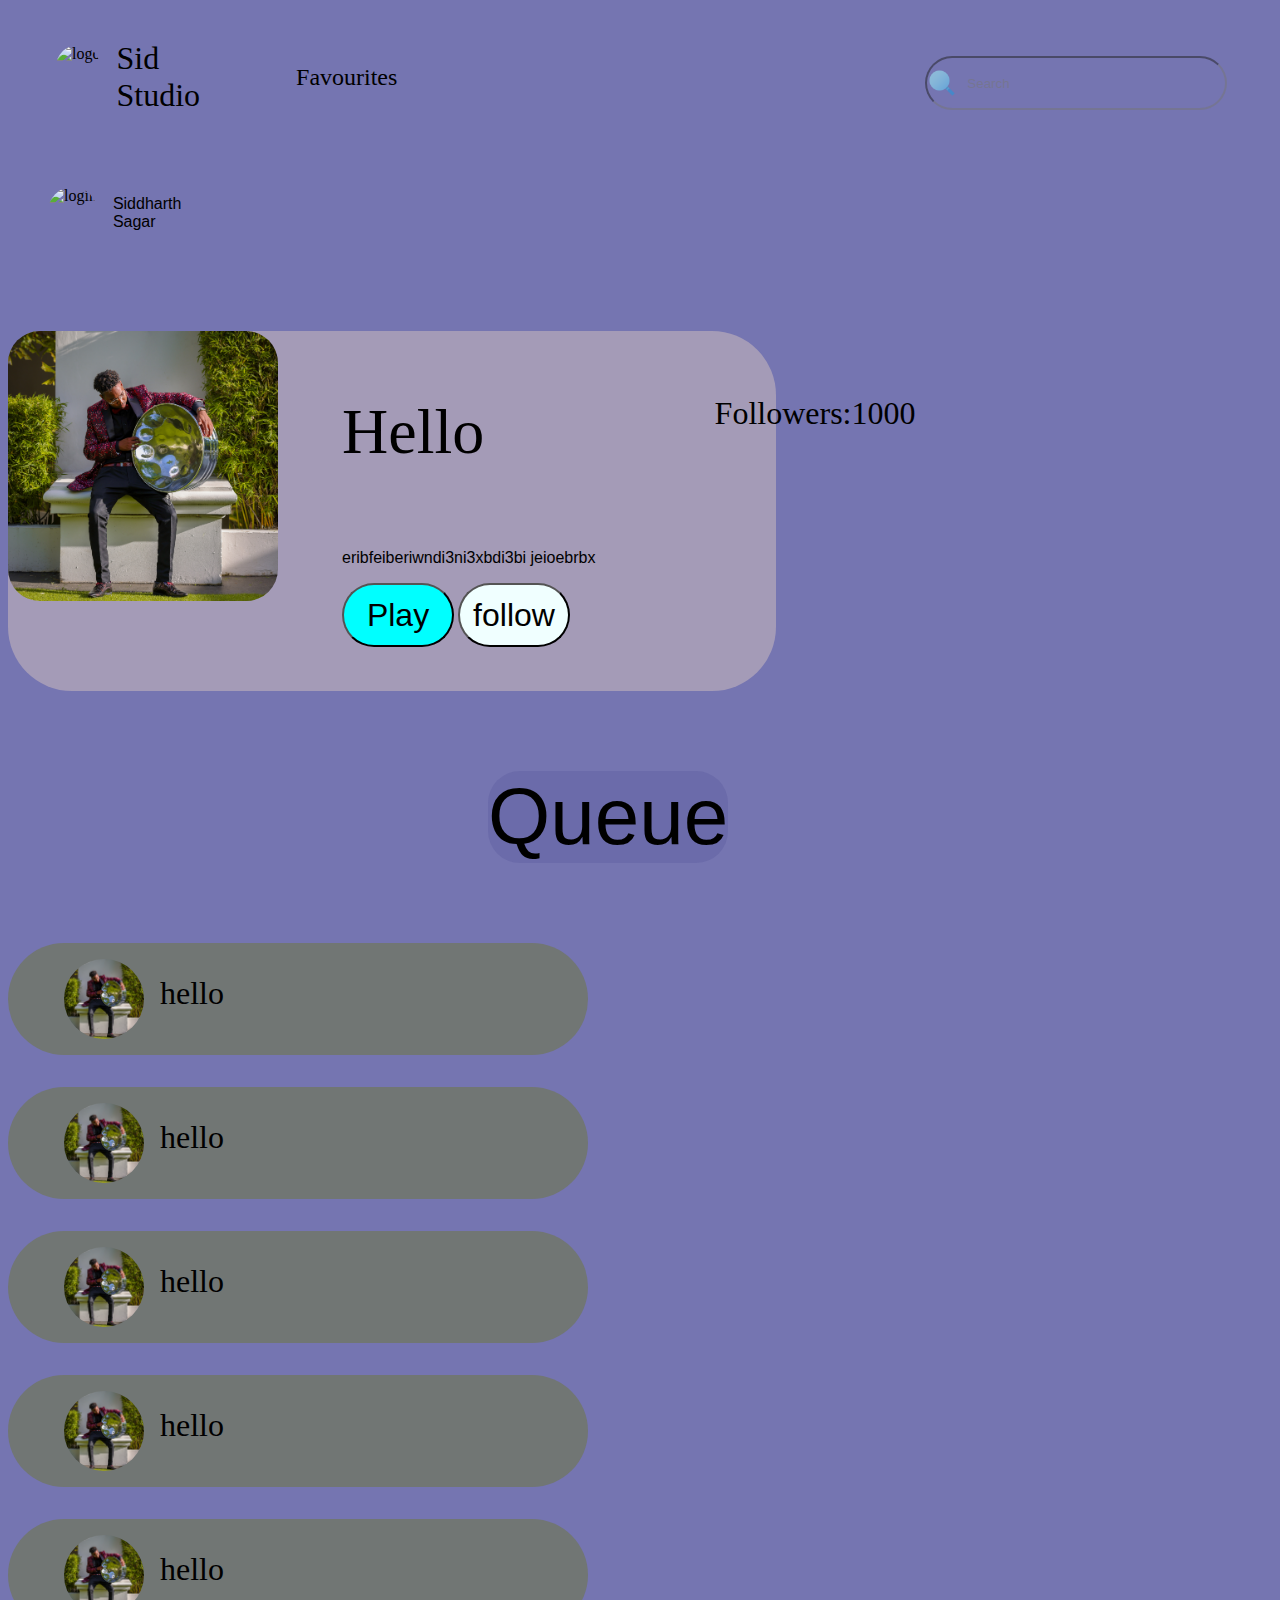
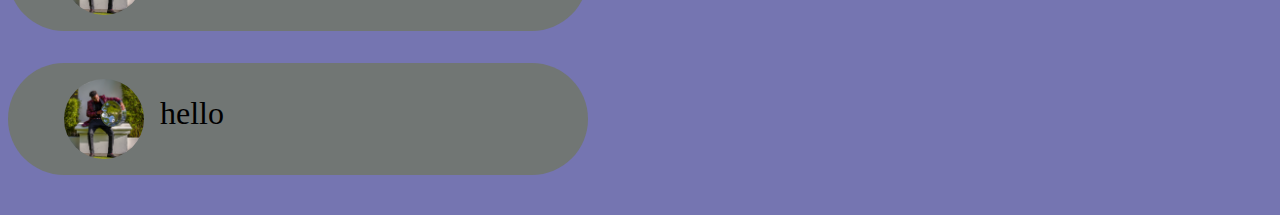
==== artistpage.html @ 0635a87e "artist page progress" ====
<!DOCTYPE html>
<html lang="en">
  <head>
    <meta charset="UTF-8" />
    <meta name="viewport" content="width=device-width, initial-scale=1.0" />
    <meta http-equiv="X-UA-Compatible" content="ie=edge" />
    <link rel="stylesheet" href="https://cdnjs.cloudflare.com/ajax/libs/font-awesome/4.7.0/css/font-awesome.min.css">
    <link rel="stylesheet" href="styles.css" />
    <script src="https://kit.fontawesome.com/5900700151.js" crossorigin="anonymous"></script>
    <title>Static Template</title>
  </head>
   <nav>
   <li class="options">
      <img src="https://images.unsplash.com/photo-1536098561742-ca998e48cbcc?ixlib=rb-4.0.3&ixid=MnwxMjA3fDB8MHxwaG90by1wYWdlfHx8fGVufDB8fHx8&auto=format&fit=crop&w=836&q=80" alt="logo" class="logo">
      <p class="logotext">Sid<br>Studio</p>
    
      <ul class="favourites">Favourites</ul>
      <ul>
        <form class="search" >
           
          <input type="text" placeholder="Search">
        </form>
      </ul>
      <ul class="login">
        <img src="https://images.unsplash.com/photo-1536098561742-ca998e48cbcc?ixlib=rb-4.0.3&ixid=MnwxMjA3fDB8MHxwaG90by1wYWdlfHx8fGVufDB8fHx8&auto=format&fit=crop&w=836&q=80" alt="login">
        <p class="name">Siddharth<br>Sagar</p>
      </ul>
    </li>
   </nav>

<div class="homeartist">
    <div class="notqueue">
        <div class="artistinfo">
            <img src="stockimg.jpg" alt="">
            <div class="data">
                <div>
            <p class="artistname">Hello</p>
            <p class="followers">Followers:1000</p>
                </div>
            <p class="artistinfo2">eribfeiberiwndi3ni3xbdi3bi jeioebrbx</p>
            <button class="playall">Play</button>
            <button class="follow">follow</button>
            </div>
        </div>
    </div>
      <div class="queue">

  <p class="queueheading">Queue</p>
  <li class="queuesongs">
    <ul>
      <img src="stockimg.jpg" alt="">
     <p>hello</p>
    </ul>
     <ul>
      <img src="stockimg.jpg" alt="">
     <p>hello</p>
    </ul>
  <ul>
      <img src="stockimg.jpg" alt="">
     <p>hello</p>
    </ul>
  <ul>
      <img src="stockimg.jpg" alt="">
     <p>hello</p>
    </ul>
  <ul>
      <img src="stockimg.jpg" alt="">
     <p>hello</p>
    </ul>
  <ul>
      <img src="stockimg.jpg" alt="">
     <p>hello</p>
    </ul>

  </li>
</div>




</div>

</body>
</html>
---- styles.css ----
/* css for nav bar */
nav{
    
    margin: 0 !important;
    display: flex;
    flex-wrap: wrap;
    background-image: -moz-linear-gradient(rgba(41, 41, 135, 0.936),rgb(117,117,177));
}
.options{
    width: 100vw;
    display: flex;
    flex-wrap: wrap;
    
  
}
.logo{
    height: 5rem;
    border-radius: 50rem;
    margin-left: 3rem;
    margin-top: 2.3rem;
}
.logotext{
    padding-left: 1rem;
    font-size: 2rem;
}
.login img{
    height: 5rem;
    margin-top: 1.5rem;
    border-radius: 50rem;
}
.favourites{
    margin-left: 4rem;
    padding: 2rem;
    font-size: 1.5rem;
    
}
.search{
    /* display: inline-block; */
    float: right;
    margin-left: 35vw;
    
     background: url(https://icons8.com/icon/KPmthqkeTgDN/search) no-repeat scroll 7px 7px;

}

.search input{
    display: inline-block;
    margin-top: 2rem;
    height: 3rem;
    width: 20vw;
    background-color: rgb(6, 6, 6);
    opacity: 50%;
    border-radius: 50rem;
    padding-left: 2.5rem;
    background: url("search.png") no-repeat left; 
    background-size: 30px;
}
.login{
    
    display: flex;

}
.login p{
    display: block;
    font-size: 1rem;
    font-family: 'Lucida Sans', 'Lucida Sans Regular', 'Lucida Grande', 'Lucida Sans Unicode', Geneva, Verdana, sans-serif;
    padding: 1rem;
}


/* end of css for nav bar  */
/* css for home page */
body{
    background-color: rgb(117, 117, 177);
}
.playlists{
    width: 60vw;
    margin-top: 3rem;
    display: flex;
}
.playlist1{
    height: 300px;
    padding: 3rem;
    transition: transform 200ms ease-in-out;

}

.playlist1:hover{
    transform: scale(1.5);
}



.latestrelease{
    margin-left: 3rem;
    font-size: 2rem;
    font-family: Georgia, 'Times New Roman', Times, serif;
    font-weight: bolder;
}
.songs{
    display: flex;
    flex-wrap: wrap;
    padding: 1rem;
    
}

.song{
    gap: 1rem;
    display: flex;
    margin-top: 20px;
    width: 500px;
    background-color: rgba(0, 0, 0, 0.362);
    border-radius: 2rem;
}
.song img{
    height: 100px;
    padding-left: 2rem;
    padding-top: 1rem;
}
.songname{
    padding: 20px;
    margin-top: 10px;
    font-size: 20px;
    
}
.artistname{
    font-size: 24px;
    
}

.popular
{
    display: flex;
    padding-left:1rem;
    padding-right: 1rem;
    overflow-x: auto;
}
.artist{
    padding-left:1rem;
    padding-right: 1rem;
    height:300px;
}
.populartext{
    font-size: 2rem;
    font-family: Georgia, 'Times New Roman', Times, serif;
    font-weight: bolder;
}
.artist img{
    margin-top: 0px;
    height: 300px;
    border-radius: 300rem;
}
.artist p{
    margin-left: 80px;
    font-family: 'Gill Sans', 'Gill Sans MT', Calibri, 'Trebuchet MS', sans-serif;
}

.lefthalf {
    width: 60vw;
}

.queue {
float: right;

}
.queuesongs{
    
    display: block;

    
}
.queuesongs ul:hover {
    background-color: aqua;
    transition: 2s;
}
.queuesongs ul {
    font-size: 2rem;
    width: 60vh;
    display: flex;
    border-radius: 4rem;
    
    background-color: rgb(113, 118, 116);
}
.home{
    display: flex;
}
.queueheading{

    background-color: rgba(92, 92, 159, 0.407);
    border-radius: 2rem;
    font-size: 5rem;
    margin-left: 30rem;
    font-family:'Franklin Gothic Medium', 'Arial Narrow', Arial, sans-serif;
}
.queuesongs ul img{
    border-radius: 100rem;
    height: 5rem;
    padding: 1rem;
}


/* artist info section */
.homeartist{
    display: flex;
    flex-wrap: wrap;
}
.notqueue {
    height: 40vh;
    width: 60vw;
    display: flex;
    flex-wrap: wrap;
    margin-top: 3rem;
    
}
.artistinfo{
    display: flex;
    width: 60vw;
    border-radius: 4rem;
    background-color: rgba(255, 228, 196, 0.342);
}
.data{
    padding-left: 4rem;
}
.artistinfo img{
    height:30vh;
    border-radius: 2rem;
}
.data div{
    display:flex;
}
.artistname{
     font-size: 4rem;
     font-family: 'Times New Roman', Times, serif;


}
.artistinfo2{
    font-size: 1rem;
    font-family: 'Franklin Gothic Medium', 'Arial Narrow', Arial, sans-serif;
}
.followers{
    font-size: 2rem;
    margin-left: 18vw;
    margin-top: 4rem;
}

.playall{
    height: 4rem;
    width: 7rem;
    font-size: 2rem;
    background-color: aqua;
    border-radius: 3rem;

}
.follow{
    height: 4rem;
    width:7rem;
    font-size: 2rem;
    background-color: azure;
    border-radius: 4rem;
}
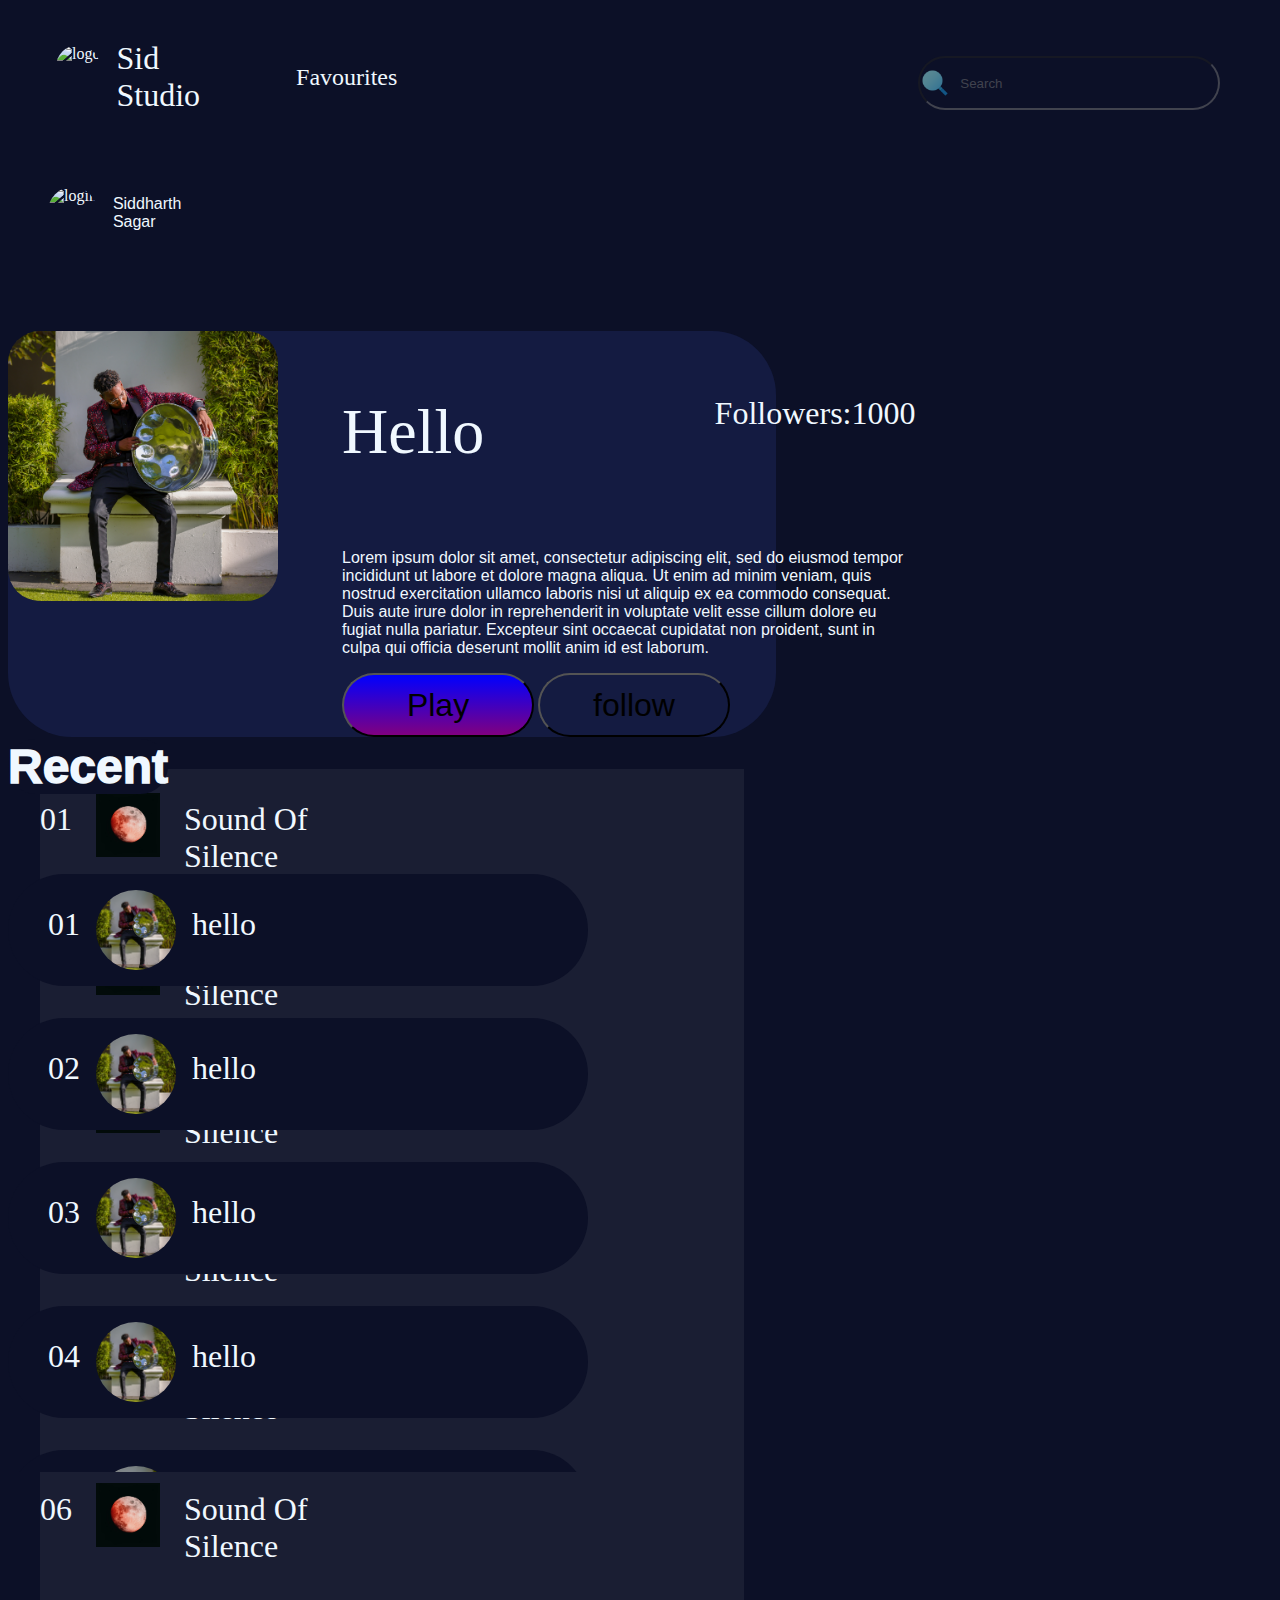
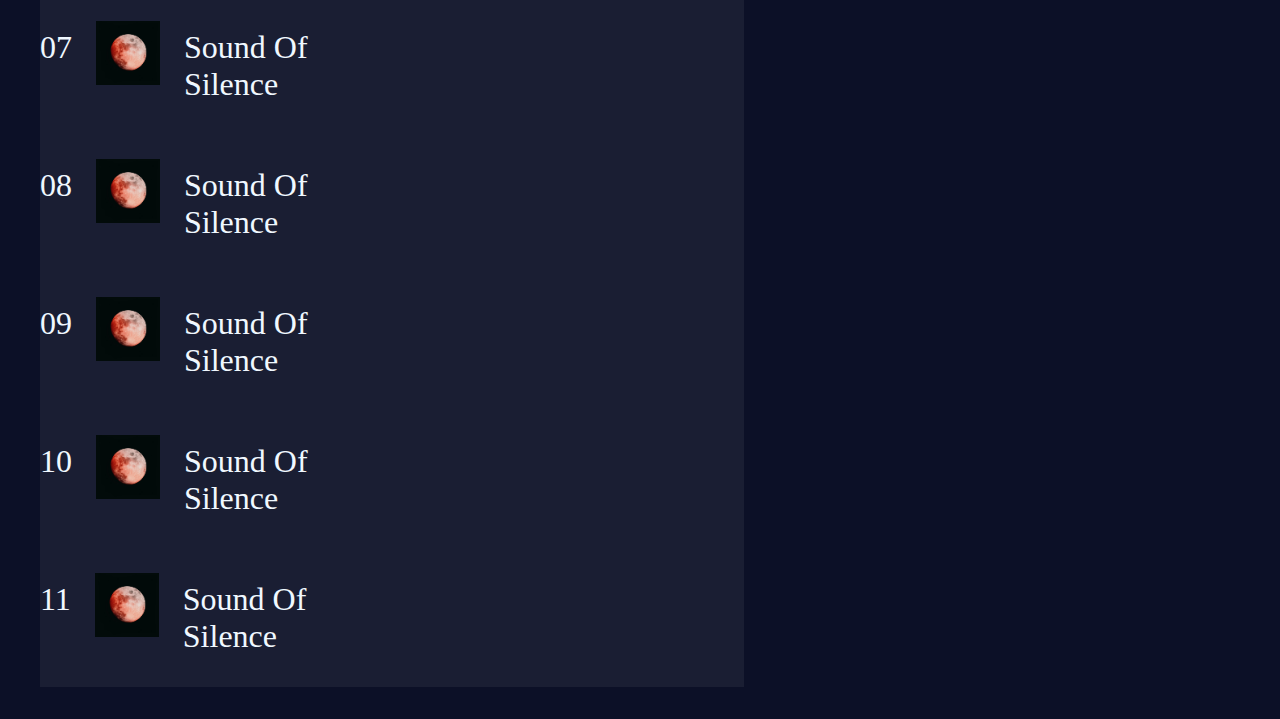
==== commit 8f92d642: "all requirements done" ====
--- a/artistpage.html
+++ b/artistpage.html
@@ -17,7 +17,7 @@
       <ul class="favourites">Favourites</ul>
       <ul>
         <form class="search" >
-           
+          <i class="fa-solid fa-bell"></i> 
           <input type="text" placeholder="Search">
         </form>
       </ul>
@@ -37,43 +37,205 @@
             <p class="artistname">Hello</p>
             <p class="followers">Followers:1000</p>
                 </div>
-            <p class="artistinfo2">eribfeiberiwndi3ni3xbdi3bi jeioebrbx</p>
+            <p class="artistinfo2">    Lorem ipsum dolor sit amet, consectetur adipiscing elit, sed do eiusmod tempor incididunt ut labore et dolore magna aliqua. Ut enim ad minim veniam, quis nostrud exercitation ullamco laboris nisi ut aliquip ex ea commodo consequat. Duis aute irure dolor in reprehenderit in voluptate velit esse cillum dolore eu fugiat nulla pariatur. Excepteur sint occaecat cupidatat non proident, sunt in culpa qui officia deserunt mollit anim id est laborum.</p>
             <button class="playall">Play</button>
             <button class="follow">follow</button>
             </div>
         </div>
-    </div>
-      <div class="queue">
-
-  <p class="queueheading">Queue</p>
+        
+<!-- final song list  -->
+
+<div class="artistpagesongs">
+  <div class="artistpagesong">
+    <p>01</p>
+    <img src="moon.jpg" alt="">
+    <p>Sound Of Silence</p>
+    <div class="songicons">
+      <i class="fa-solid fa-heart-circle-plus"></i>
+      <i class="fa-solid fa-plus"></i>
+    </div>
+
+  </div>
+  <div class="artistpagesong">
+    <p>02</p>
+    <img src="moon.jpg" alt="">
+    <p>Sound Of Silence</p>
+    <div class="songicons">
+      <i class="fa-solid fa-heart-circle-plus"></i>
+      <i class="fa-solid fa-plus"></i>
+    </div>
+
+    </div>
+  <div class="artistpagesong">
+    <p>03</p>
+    <img src="moon.jpg" alt="">
+    <p>Sound Of Silence</p>
+    <div class="songicons">
+      <i class="fa-solid fa-heart-circle-plus"></i>
+      <i class="fa-solid fa-plus"></i>
+    </div>
+  </div>
+  <div class="artistpagesong">
+    <p>04</p>
+    <img src="moon.jpg" alt="">
+    <p>Sound Of Silence</p>
+    <div class="songicons">
+      <i class="fa-solid fa-heart-circle-plus"></i>
+      <i class="fa-solid fa-plus"></i>
+    </div>
+</div>
+  <div class="artistpagesong">
+    <p>05</p>
+    <img src="moon.jpg" alt="">
+    <p>Sound Of Silence</p>
+    <div class="songicons">
+      <i class="fa-solid fa-heart-circle-plus"></i>
+      <i class="fa-solid fa-plus"></i>
+    </div>
+  </div>
+  <div class="artistpagesong">
+    <p>06</p>
+    <img src="moon.jpg" alt="">
+    <p>Sound Of Silence</p>
+    <div class="songicons">
+      <i class="fa-solid fa-heart-circle-plus"></i>
+      <i class="fa-solid fa-plus"></i>
+    </div>
+</div>
+  <div class="artistpagesong">
+    <p>07</p>
+    <img src="moon.jpg" alt="">
+    <p>Sound Of Silence</p>
+    <div class="songicons">
+      <i class="fa-solid fa-heart-circle-plus"></i>
+      <i class="fa-solid fa-plus"></i>
+    </div>
+    </div>
+  <div class="artistpagesong">
+    <p>08</p>
+    <img src="moon.jpg" alt="">
+    <p>Sound Of Silence</p>
+    <div class="songicons">
+      <i class="fa-solid fa-heart-circle-plus"></i>
+      <i class="fa-solid fa-plus"></i>
+    </div>
+    </div>
+  <div class="artistpagesong">
+    <p>09</p>
+    <img src="moon.jpg" alt="">
+    <p>Sound Of Silence</p>
+    <div class="songicons">
+      <i class="fa-solid fa-heart-circle-plus"></i>
+      <i class="fa-solid fa-plus"></i>
+    </div>
+  </div>
+  <div class="artistpagesong">
+    <p>10</p>
+    <img src="moon.jpg" alt="">
+    <p>Sound Of Silence</p>
+    <div class="songicons">
+      <i class="fa-solid fa-heart-circle-plus"></i>
+      <i class="fa-solid fa-plus"></i>
+    </div>
+    </div>
+  <div class="artistpagesong">
+    <p>11</p>
+    <img src="moon.jpg" alt="">
+    <p>Sound Of Silence</p>
+    <div class="songicons">
+      <i class="fa-solid fa-heart-circle-plus"></i>
+      <i class="fa-solid fa-plus"></i>
+    </div>
+  
+
+
+
+
+  </div>
+</div>
+    </div>
+    <div class="queue">
+
+  <p class="queueheading">Recent</p>
   <li class="queuesongs">
     <ul>
-      <img src="stockimg.jpg" alt="">
-     <p>hello</p>
-    </ul>
-     <ul>
-      <img src="stockimg.jpg" alt="">
-     <p>hello</p>
-    </ul>
-  <ul>
-      <img src="stockimg.jpg" alt="">
-     <p>hello</p>
-    </ul>
-  <ul>
-      <img src="stockimg.jpg" alt="">
-     <p>hello</p>
-    </ul>
-  <ul>
-      <img src="stockimg.jpg" alt="">
-     <p>hello</p>
-    </ul>
-  <ul>
-      <img src="stockimg.jpg" alt="">
-     <p>hello</p>
-    </ul>
+      <p>01</p>
+      <img src="stockimg.jpg" alt="">
+     <p>hello</p>
+     <i class="fa-solid fa-heart-circle-plus"></i>
+    </ul>
+   <ul>
+      <p>02</p>
+      <img src="stockimg.jpg" alt="">
+     <p>hello</p>
+     <i class="fa-solid fa-heart-circle-plus"></i>
+    </ul>
+    <ul>
+      <p>03</p>
+      <img src="stockimg.jpg" alt="">
+     <p>hello</p>
+     <i class="fa-solid fa-heart-circle-plus"></i>
+    </ul>
+     <ul>
+      <p>04</p>
+      <img src="stockimg.jpg" alt="">
+     <p>hello</p>
+     <i class="fa-solid fa-heart-circle-plus"></i>
+    </ul>
+      <ul>
+      <p>05</p>
+      <img src="stockimg.jpg" alt="">
+     <p>hello</p>
+     <i class="fa-solid fa-heart-circle-plus"></i>
+    </ul>
+     <ul>
+      <p>06</p>
+      <img src="stockimg.jpg" alt="">
+     <p>hello</p>
+     <i class="fa-solid fa-heart-circle-plus"></i>
+    </ul>
+     <ul>
+      <p>07</p>
+      <img src="stockimg.jpg" alt="">
+     <p>hello</p>
+     <i class="fa-solid fa-heart-circle-plus"></i>
+    </ul>
+     <ul>
+      <p>08</p>
+      <img src="stockimg.jpg" alt="">
+     <p>hello</p>
+     <i class="fa-solid fa-heart-circle-plus"></i>
+    </ul>
+     <ul>
+      <p>09</p>
+      <img src="stockimg.jpg" alt="">
+     <p>hello</p>
+     <i class="fa-solid fa-heart-circle-plus"></i>
+    </ul>
+     <ul>
+      <p>10</p>
+      <img src="stockimg.jpg" alt="">
+     <p>hello</p>
+     <i class="fa-solid fa-heart-circle-plus"></i>
+    </ul>
+     <ul>
+      <p>11</p>
+      <img src="stockimg.jpg" alt="">
+     <p>hello</p>
+     <i class="fa-solid fa-heart-circle-plus"></i>
+    </ul>
+     <ul>
+      <p>12</p>
+      <img src="stockimg.jpg" alt="">
+     <p>hello</p>
+     <i class="fa-solid fa-heart-circle-plus"></i>
+    </ul>
+  
 
   </li>
 </div>
+
+
 
 
 
--- a/styles.css
+++ b/styles.css
@@ -4,7 +4,8 @@
     margin: 0 !important;
     display: flex;
     flex-wrap: wrap;
-    background-image: -moz-linear-gradient(rgba(41, 41, 135, 0.936),rgb(117,117,177));
+    color: aliceblue;
+    background-color: rgb(12,16,39);
 }
 .options{
     width: 100vw;
@@ -37,7 +38,7 @@
 .search{
     /* display: inline-block; */
     float: right;
-    margin-left: 35vw;
+    margin-left: 30vw;
     
      background: url(https://icons8.com/icon/KPmthqkeTgDN/search) no-repeat scroll 7px 7px;
 
@@ -71,7 +72,8 @@
 /* end of css for nav bar  */
 /* css for home page */
 body{
-    background-color: rgb(117, 117, 177);
+    background-color: rgb(12,16,39);
+    color: aliceblue;
 }
 .playlists{
     width: 60vw;
@@ -109,18 +111,22 @@
     display: flex;
     margin-top: 20px;
     width: 500px;
-    background-color: rgba(0, 0, 0, 0.362);
+    background-color: rgb(12,16,39);
     border-radius: 2rem;
 }
 .song img{
-    height: 100px;
+    height: 10rem;
     padding-left: 2rem;
     padding-top: 1rem;
 }
+.song i{
+    font-size: 4rem;
+    margin-top: 1rem;
+}
 .songname{
-    padding: 20px;
-    margin-top: 10px;
-    font-size: 20px;
+    padding: 2rem;
+    margin-top: 1rem;
+    font-size: 1rem;
     
 }
 .artistname{
@@ -131,9 +137,11 @@
 .popular
 {
     display: flex;
+    height: 25rem;
     padding-left:1rem;
     padding-right: 1rem;
     overflow-x: auto;
+    overflow-y: hidden;
 }
 .artist{
     padding-left:1rem;
@@ -166,12 +174,12 @@
 .queuesongs{
     
     display: block;
-
-    
+    overflow: auto;
+    height: 70vh;
 }
 .queuesongs ul:hover {
-    background-color: aqua;
-    transition: 2s;
+    background-color: rgb(102, 104, 104);
+    transition: 1s;
 }
 .queuesongs ul {
     font-size: 2rem;
@@ -179,17 +187,18 @@
     display: flex;
     border-radius: 4rem;
     
-    background-color: rgb(113, 118, 116);
+    background-color: rgb(12,16,39);
 }
 .home{
     display: flex;
 }
 .queueheading{
 
-    background-color: rgba(92, 92, 159, 0.407);
+    background-color: rgb(12,16,39);
     border-radius: 2rem;
-    font-size: 5rem;
-    margin-left: 30rem;
+    font-size: 3rem;
+    font-weight: 1000;
+    margin-right: 30rem;
     font-family:'Franklin Gothic Medium', 'Arial Narrow', Arial, sans-serif;
 }
 .queuesongs ul img{
@@ -216,7 +225,7 @@
     display: flex;
     width: 60vw;
     border-radius: 4rem;
-    background-color: rgba(255, 228, 196, 0.342);
+    background-color: rgb(20,27,65);
 }
 .data{
     padding-left: 4rem;
@@ -246,16 +255,110 @@
 
 .playall{
     height: 4rem;
-    width: 7rem;
-    font-size: 2rem;
-    background-color: aqua;
+    width: 12rem;
+    font-size: 2rem;
+    background-image: linear-gradient(blue,purple);
+    transition: transform .1s;
     border-radius: 3rem;
+
+}
+.playall:hover{
+
+    background-color: rgb(203, 30, 238);
+    transform: scale(1.5);
 
 }
 .follow{
     height: 4rem;
-    width:7rem;
-    font-size: 2rem;
-    background-color: azure;
+    width:12rem;
+    font-size: 2rem;
+    background-color: rgba(240, 255, 255, 0);
     border-radius: 4rem;
+    transition: transform .1s;
+}
+.follow:hover{
+    background-color: aqua;
+    transform: scale(1.5);
+}
+
+.queuesongs ul i{
+    margin-left: 15vw;
+    margin-top: 2rem;
+}
+
+.stations{
+    display: flex;
+    padding: 1rem;
+}
+
+.stations img{
+    height: 9rem;
+    margin-left: 2rem;
+    margin-right: 2rem;
+    border-radius:20rem ;
+}
+
+/* moods  */
+.moods{
+    display: flex;
+}
+.moods img{
+    height: 12rem;
+    padding: 4rem;
+    transition: transform .1s;
+}
+.moods img:hover {
+    transform: rotate(40deg);
+    
+}
+.moods p{
+    font-size: 2rem;
+    padding: 2rem;
+}
+.stations p{
+    font-size: 2rem;
+    padding: 2rem;
+}
+.playlists2{
+    margin-top: -20px;
+    display: flex;
+
+}
+.playlists2 img{
+    height: 10rem;
+    padding: 2rem;
+
+}
+
+.search i{
+    font-size: 2rem;
+    padding: 1rem;
+}
+.artistpagesongs{
+    display: flex;
+    flex-direction: column;
+    padding: 2rem;
+}
+.artistpagesong{
+    
+    display: flex;
+    background-color: rgb(26,30,51);
+    width: 55vw;
+}
+.artistpagesong img{
+    height: 4rem;
+    
+    padding: 1.5rem;
+}
+.artistpagesong p{
+    font-size: 2rem;
+}
+.songicons{
+    display: flex;
+    margin-top: 2rem;
+    margin-left: 25vw;
+    font-size: 2rem;
+}
+.songicons i{
+    padding: 1rem;
 }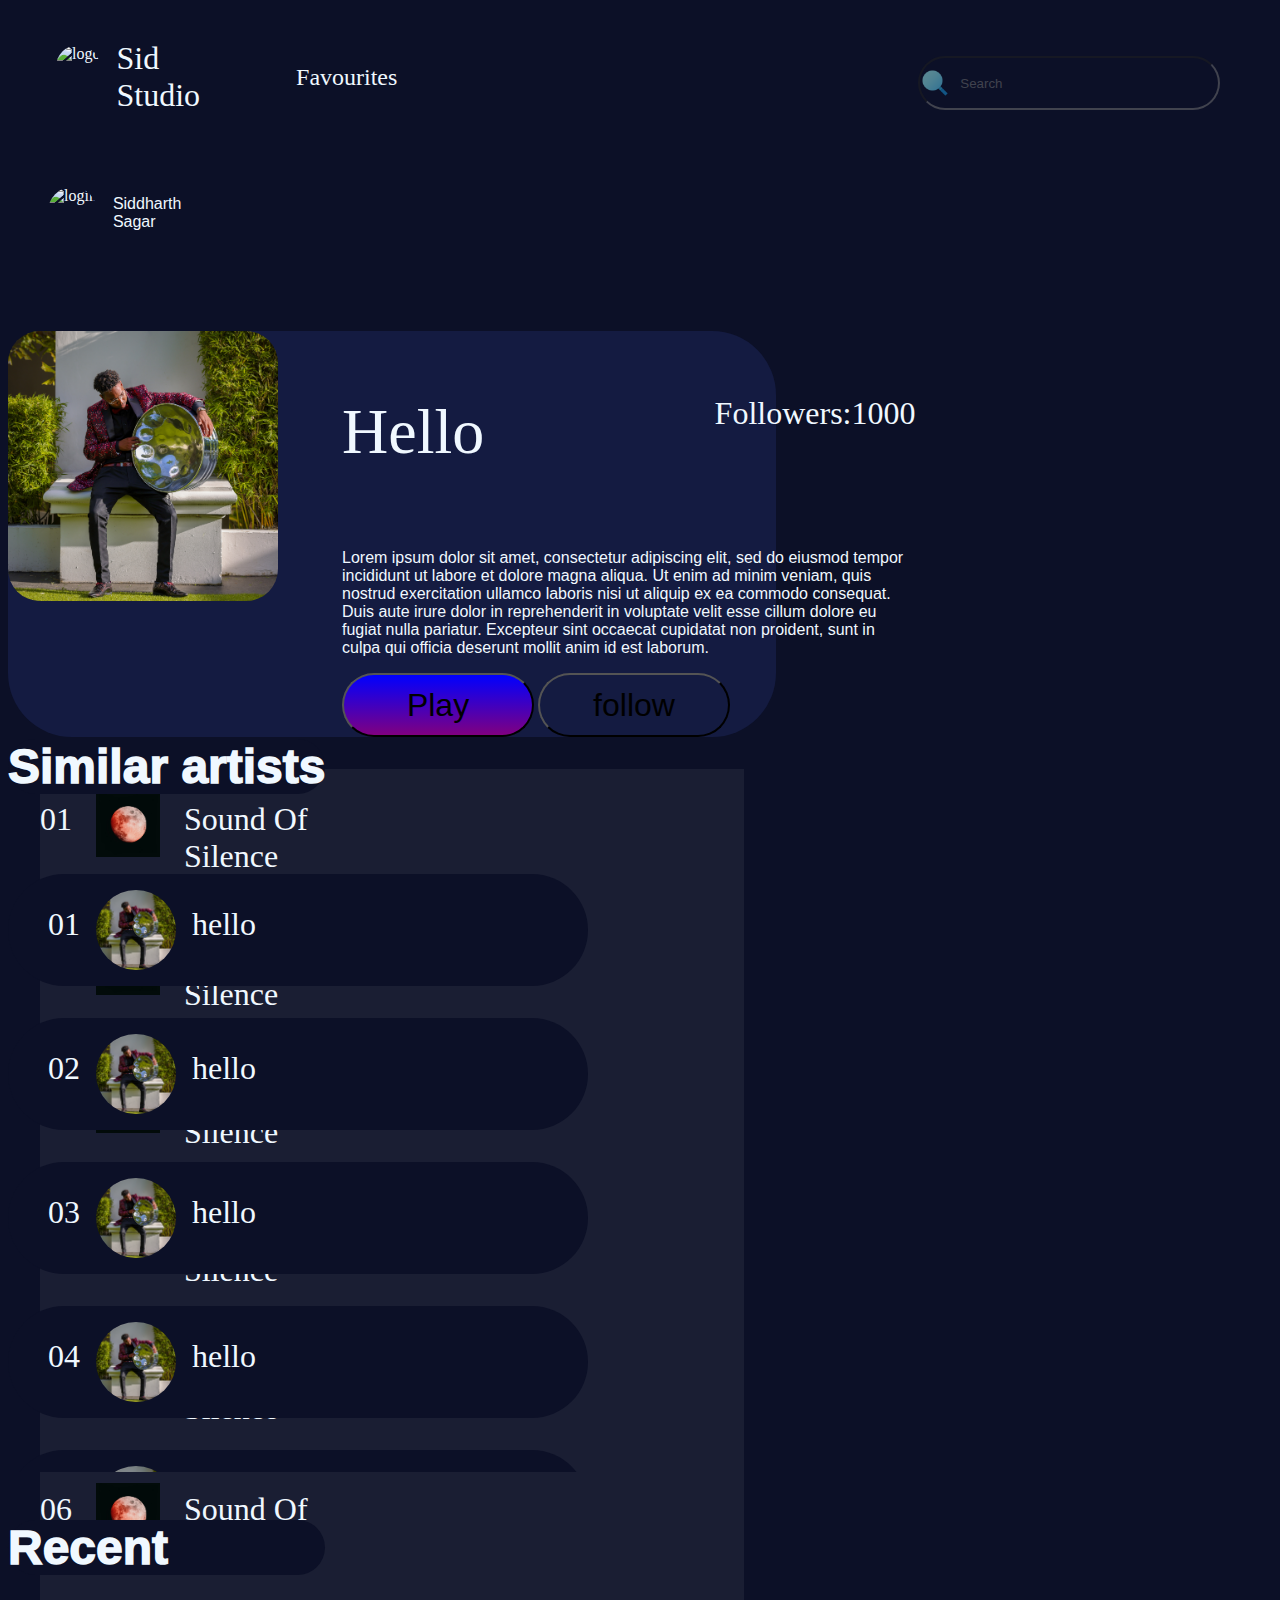
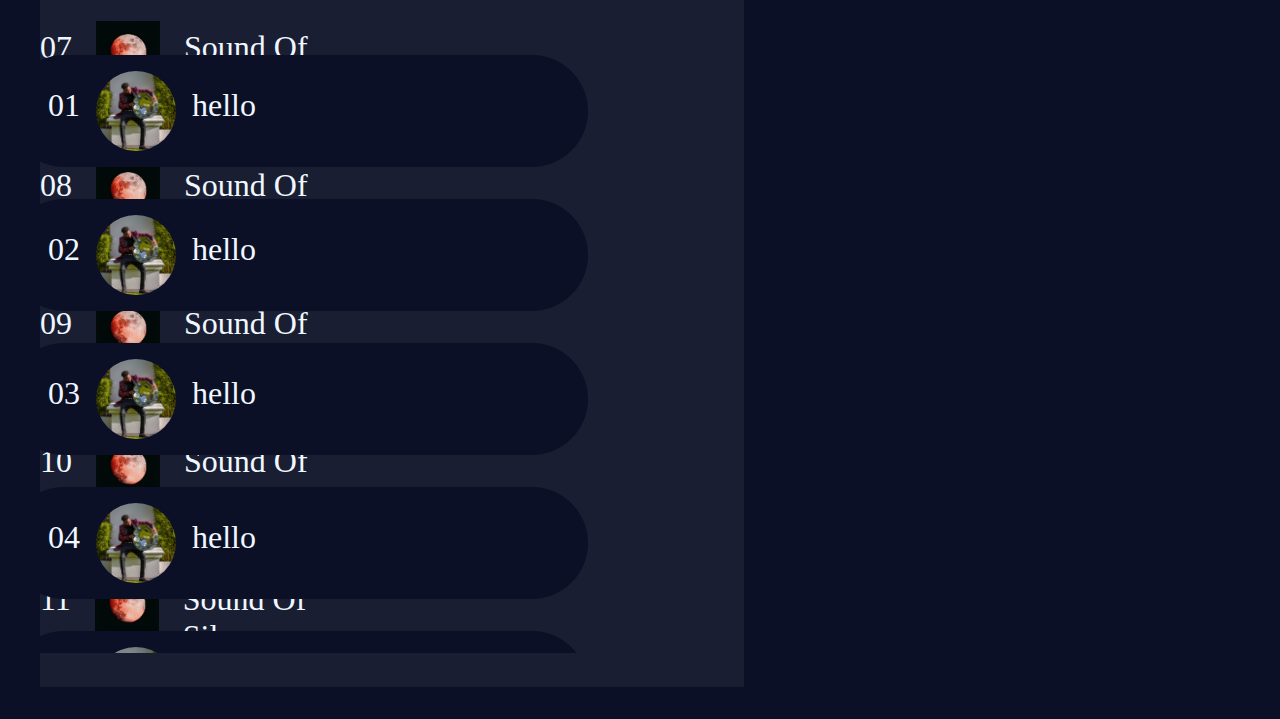
==== commit b9aed76d: "music player made functional" ====
--- a/artistpage.html
+++ b/artistpage.html
@@ -154,6 +154,87 @@
   </div>
 </div>
     </div>
+    <div class="saq">
+          <div class="queue">
+
+  <p class="queueheading">Similar artists</p>
+  <li class="queuesongs">
+    <ul>
+      <p>01</p>
+      <img src="stockimg.jpg" alt="">
+     <p>hello</p>
+     <i class="fa-solid fa-heart-circle-plus"></i>
+    </ul>
+   <ul>
+      <p>02</p>
+      <img src="stockimg.jpg" alt="">
+     <p>hello</p>
+     <i class="fa-solid fa-heart-circle-plus"></i>
+    </ul>
+    <ul>
+      <p>03</p>
+      <img src="stockimg.jpg" alt="">
+     <p>hello</p>
+     <i class="fa-solid fa-heart-circle-plus"></i>
+    </ul>
+     <ul>
+      <p>04</p>
+      <img src="stockimg.jpg" alt="">
+     <p>hello</p>
+     <i class="fa-solid fa-heart-circle-plus"></i>
+    </ul>
+      <ul>
+      <p>05</p>
+      <img src="stockimg.jpg" alt="">
+     <p>hello</p>
+     <i class="fa-solid fa-heart-circle-plus"></i>
+    </ul>
+     <ul>
+      <p>06</p>
+      <img src="stockimg.jpg" alt="">
+     <p>hello</p>
+     <i class="fa-solid fa-heart-circle-plus"></i>
+    </ul>
+     <ul>
+      <p>07</p>
+      <img src="stockimg.jpg" alt="">
+     <p>hello</p>
+     <i class="fa-solid fa-heart-circle-plus"></i>
+    </ul>
+     <ul>
+      <p>08</p>
+      <img src="stockimg.jpg" alt="">
+     <p>hello</p>
+     <i class="fa-solid fa-heart-circle-plus"></i>
+    </ul>
+     <ul>
+      <p>09</p>
+      <img src="stockimg.jpg" alt="">
+     <p>hello</p>
+     <i class="fa-solid fa-heart-circle-plus"></i>
+    </ul>
+     <ul>
+      <p>10</p>
+      <img src="stockimg.jpg" alt="">
+     <p>hello</p>
+     <i class="fa-solid fa-heart-circle-plus"></i>
+    </ul>
+     <ul>
+      <p>11</p>
+      <img src="stockimg.jpg" alt="">
+     <p>hello</p>
+     <i class="fa-solid fa-heart-circle-plus"></i>
+    </ul>
+     <ul>
+      <p>12</p>
+      <img src="stockimg.jpg" alt="">
+     <p>hello</p>
+     <i class="fa-solid fa-heart-circle-plus"></i>
+    </ul>
+  
+
+  </li>
+</div>
     <div class="queue">
 
   <p class="queueheading">Recent</p>
@@ -234,6 +315,7 @@
 
   </li>
 </div>
+</div>
 
 
 
--- a/styles.css
+++ b/styles.css
@@ -322,7 +322,7 @@
 .playlists2{
     margin-top: -20px;
     display: flex;
-
+    margin-bottom: 15rem;
 }
 .playlists2 img{
     height: 10rem;
@@ -361,4 +361,50 @@
 }
 .songicons i{
     padding: 1rem;
-}+}
+footer{
+    position: fixed;
+    display: flex;
+left: 0;
+text-align: center;
+bottom: 0;
+height: 8rem;
+width: 100%;
+color:#FFFFFF; 
+background: #06303A;
+font-size:1.5em;
+line-height:100px;
+}
+footer img{
+    margin-top: 1rem;
+    height: 5rem;
+    padding: 1rem;
+
+}
+
+.player audio{
+    width: 50vw;
+    margin-left: 10rem;
+    height: 3rem;
+    margin-top: 2rem;
+}
+.activesong{
+    display: flex;
+}
+#rm{
+    margin-top: -4rem;;
+}
+.ext{
+    display: flex;
+}
+.ext i{
+    padding-left: 2rem;
+}
+.fticon i{
+    padding-left: 2rem;
+}
+
+.saq{
+    display: flex;
+    flex-direction: column;
+}
